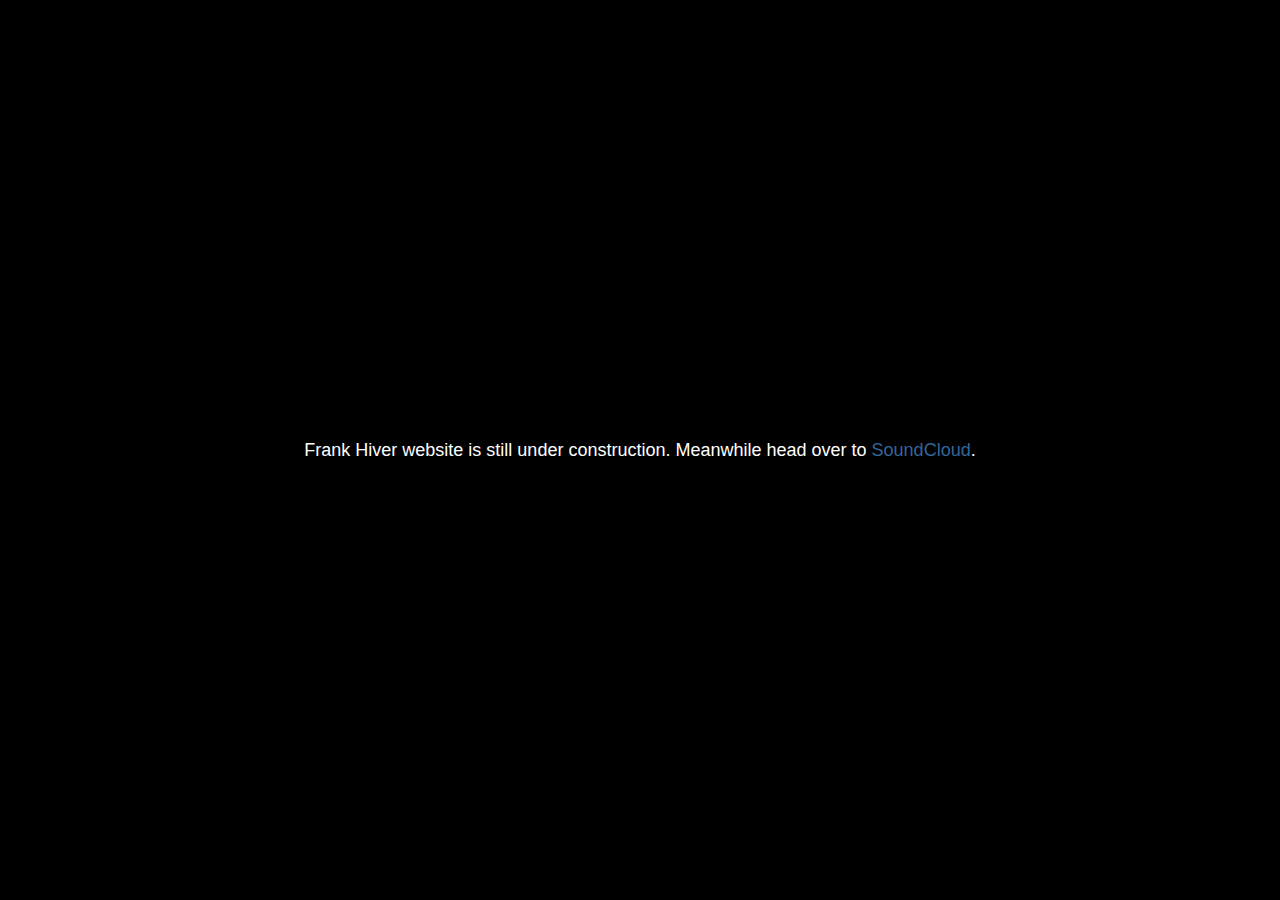
==== src/www/index.html @ 7e565f49 "initial commit" ====
<!DOCTYPE html>
<html lang="de">
	<html lang="de">
		<head>
			<title>Frank Hiver</title>
			<meta name="viewport" content="width=device-width, initial-scale=1.0" />
			<meta http-equiv="Pragma" content="no-cache" />
			<meta http-equiv="Expires" content="-1" />
			<link rel="stylesheet" type="text/css" href="css/style.css" />
		</head>
		<body>
			<div>
				Frank Hiver website is still under construction. Meanwhile head over to
				<a href="https://soundcloud.com/frankhiver">SoundCloud</a>.
			</div>
		</body>
	</html>
</html>
---- src/www/css/style.css ----
* {
	position: relative;
	margin: 0;
	padding: 0;
}

html {
	width: 100%;
	height: 100%;
	font-size: 18px;
}

body {
	width: 100%;
	height: 100%;

	display: flex;
	justify-content: center;
	align-items: center;

	font-family: sans-serif;
	font-size: 1rem;

	background-color: #000;
	color: #fff;
}

a {
	color: #369;
	text-decoration: none;
}
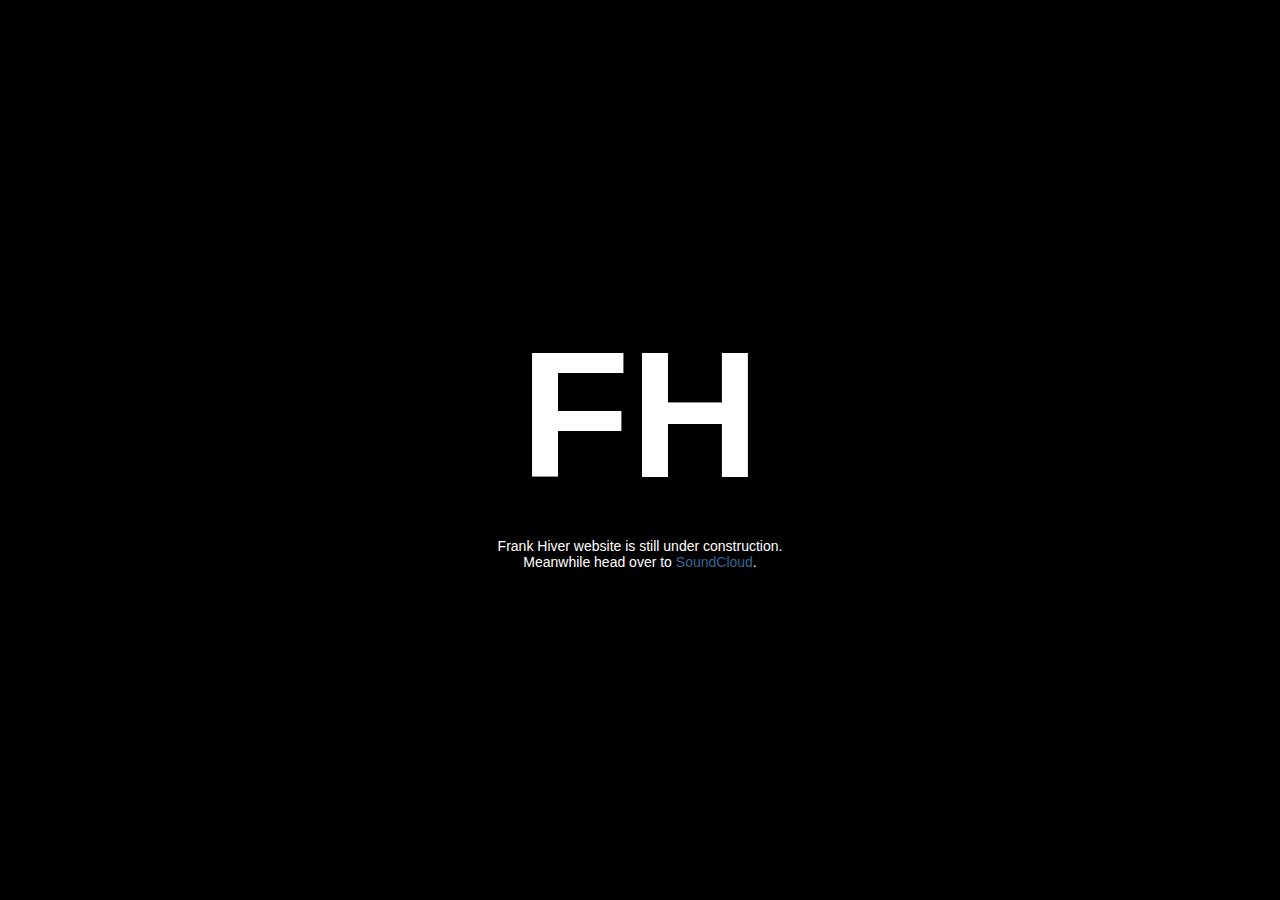
==== commit 2310c1a9: "FH initials" ====
--- a/src/www/index.html
+++ b/src/www/index.html
@@ -9,8 +9,10 @@
 			<link rel="stylesheet" type="text/css" href="css/style.css" />
 		</head>
 		<body>
+			<h1>FH</h1>
 			<div>
-				Frank Hiver website is still under construction. Meanwhile head over to
+				Frank Hiver website is still under construction.<br />
+				Meanwhile head over to
 				<a href="https://soundcloud.com/frankhiver">SoundCloud</a>.
 			</div>
 		</body>
--- a/src/www/css/style.css
+++ b/src/www/css/style.css
@@ -5,16 +5,17 @@
 }
 
 html {
+	height: 100%;
 	width: 100%;
-	height: 100%;
-	font-size: 18px;
+	font-size: 14px;
 }
 
 body {
+	height: 100%;
 	width: 100%;
-	height: 100%;
 
 	display: flex;
+	flex-direction: column;
 	justify-content: center;
 	align-items: center;
 
@@ -25,6 +26,15 @@
 	color: #fff;
 }
 
+h1 {
+	font-size: 20vmin;
+}
+
+div {
+	padding: 20px;
+	text-align: center;
+}
+
 a {
 	color: #369;
 	text-decoration: none;
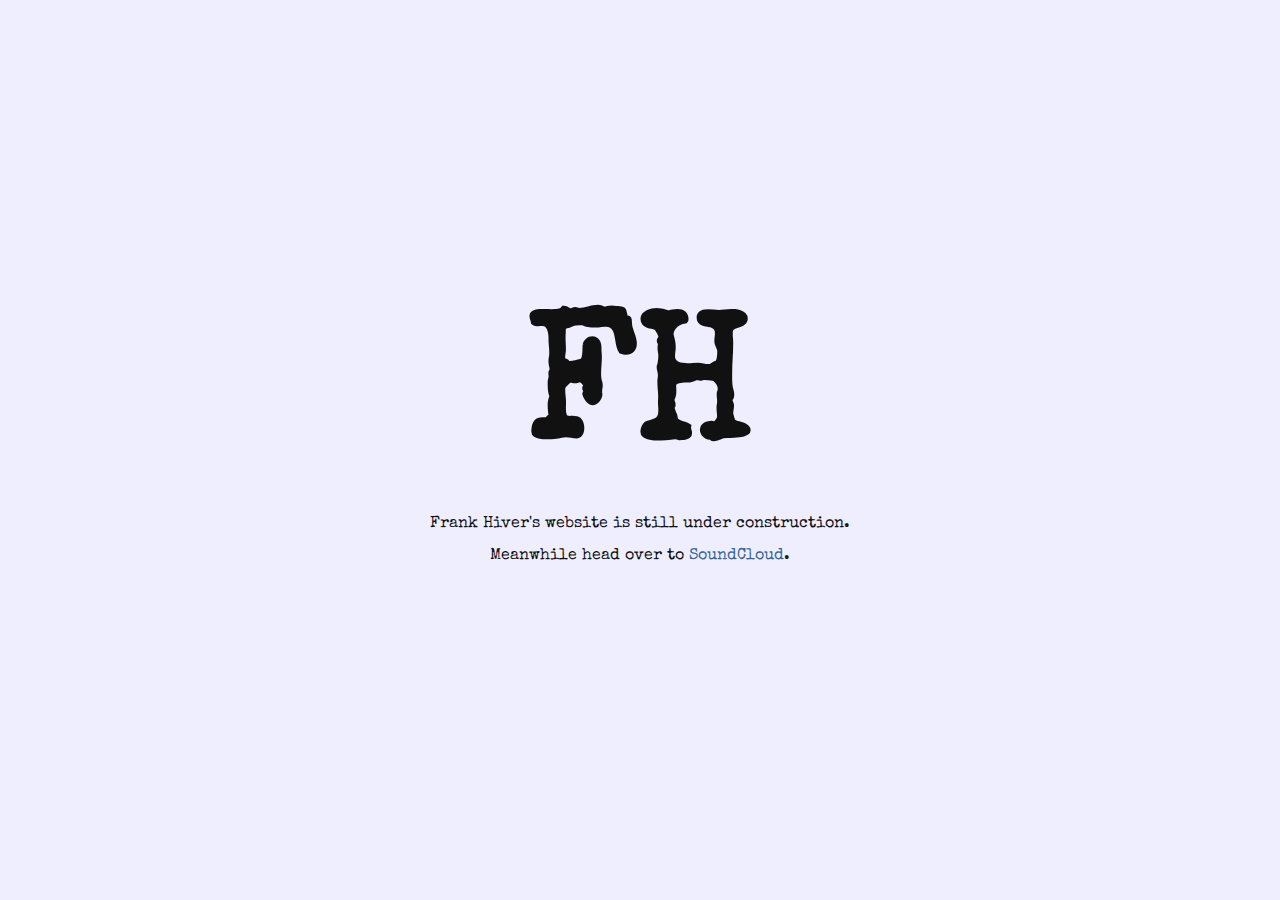
==== commit f7d14b32: "new font and colors" ====
--- a/src/www/index.html
+++ b/src/www/index.html
@@ -11,7 +11,7 @@
 		<body>
 			<h1>FH</h1>
 			<div>
-				Frank Hiver website is still under construction.<br />
+				Frank Hiver's website is still under construction.<br />
 				Meanwhile head over to
 				<a href="https://soundcloud.com/frankhiver">SoundCloud</a>.
 			</div>
--- a/src/www/css/style.css
+++ b/src/www/css/style.css
@@ -1,3 +1,5 @@
+@import url('https://fonts.googleapis.com/css2?family=Special+Elite&display=swap');
+
 * {
 	position: relative;
 	margin: 0;
@@ -7,7 +9,7 @@
 html {
 	height: 100%;
 	width: 100%;
-	font-size: 14px;
+	font-size: 100%;
 }
 
 body {
@@ -19,19 +21,20 @@
 	justify-content: center;
 	align-items: center;
 
-	font-family: sans-serif;
-	font-size: 1rem;
+	font-family: 'Special Elite', cursive;
 
-	background-color: #000;
-	color: #fff;
+	background-color: #eef;
+	color: #111;
 }
 
 h1 {
+	line-height: 1;
 	font-size: 20vmin;
 }
 
 div {
 	padding: 20px;
+	line-height: 2;
 	text-align: center;
 }
 
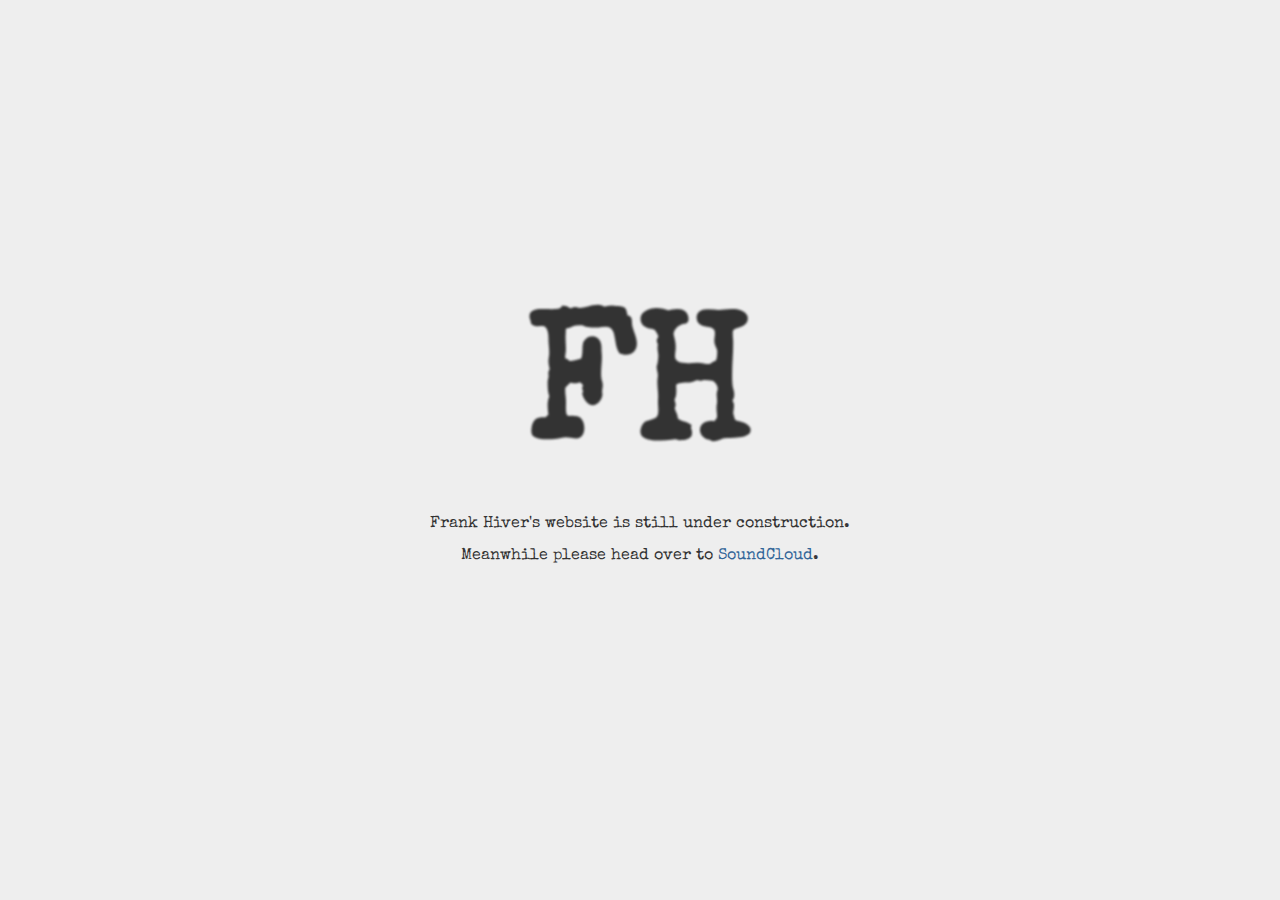
==== commit 4daa94f6: "blur effect for FH" ====
--- a/src/www/index.html
+++ b/src/www/index.html
@@ -12,7 +12,7 @@
 			<h1>FH</h1>
 			<div>
 				Frank Hiver's website is still under construction.<br />
-				Meanwhile head over to
+				Meanwhile please head over to
 				<a href="https://soundcloud.com/frankhiver">SoundCloud</a>.
 			</div>
 		</body>
--- a/src/www/css/style.css
+++ b/src/www/css/style.css
@@ -23,13 +23,14 @@
 
 	font-family: 'Special Elite', cursive;
 
-	background-color: #eef;
-	color: #111;
+	background-color: #eee;
+	color: #333;
 }
 
 h1 {
 	line-height: 1;
 	font-size: 20vmin;
+	filter: blur(1px);
 }
 
 div {
